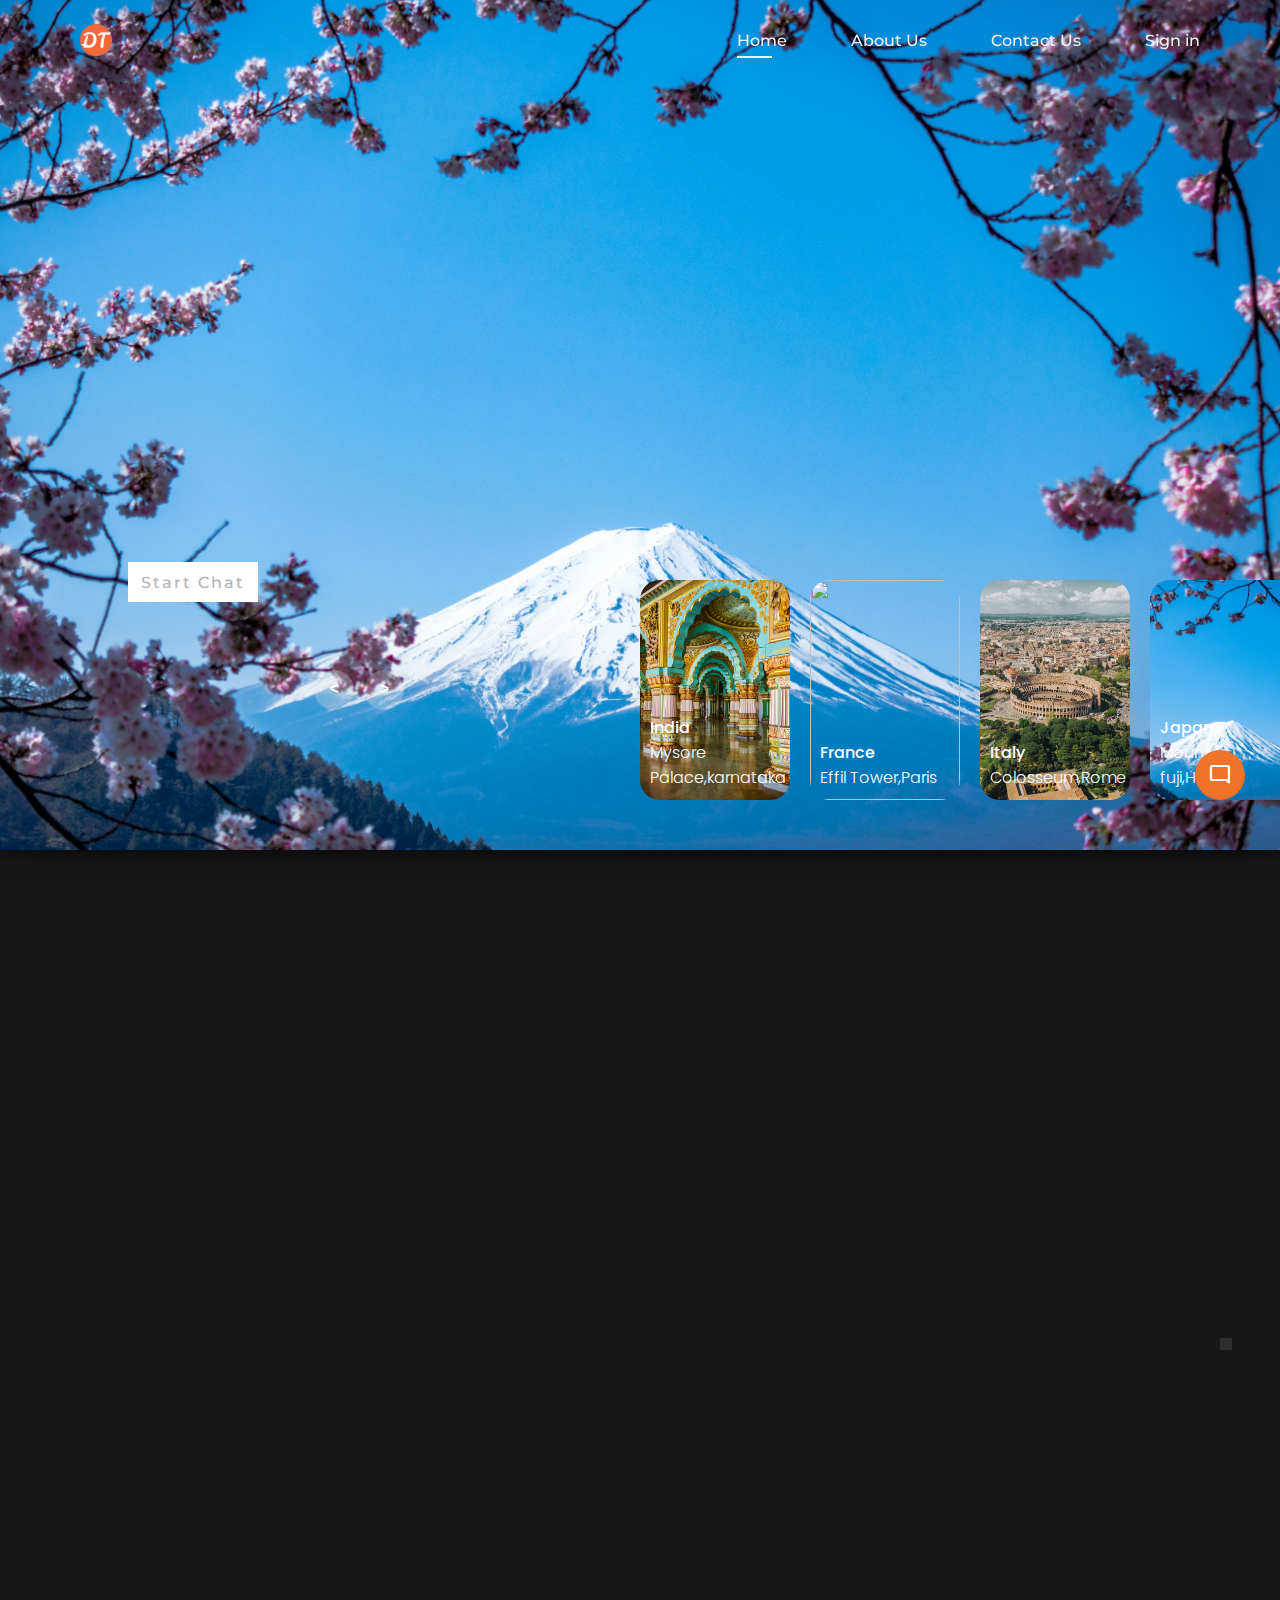
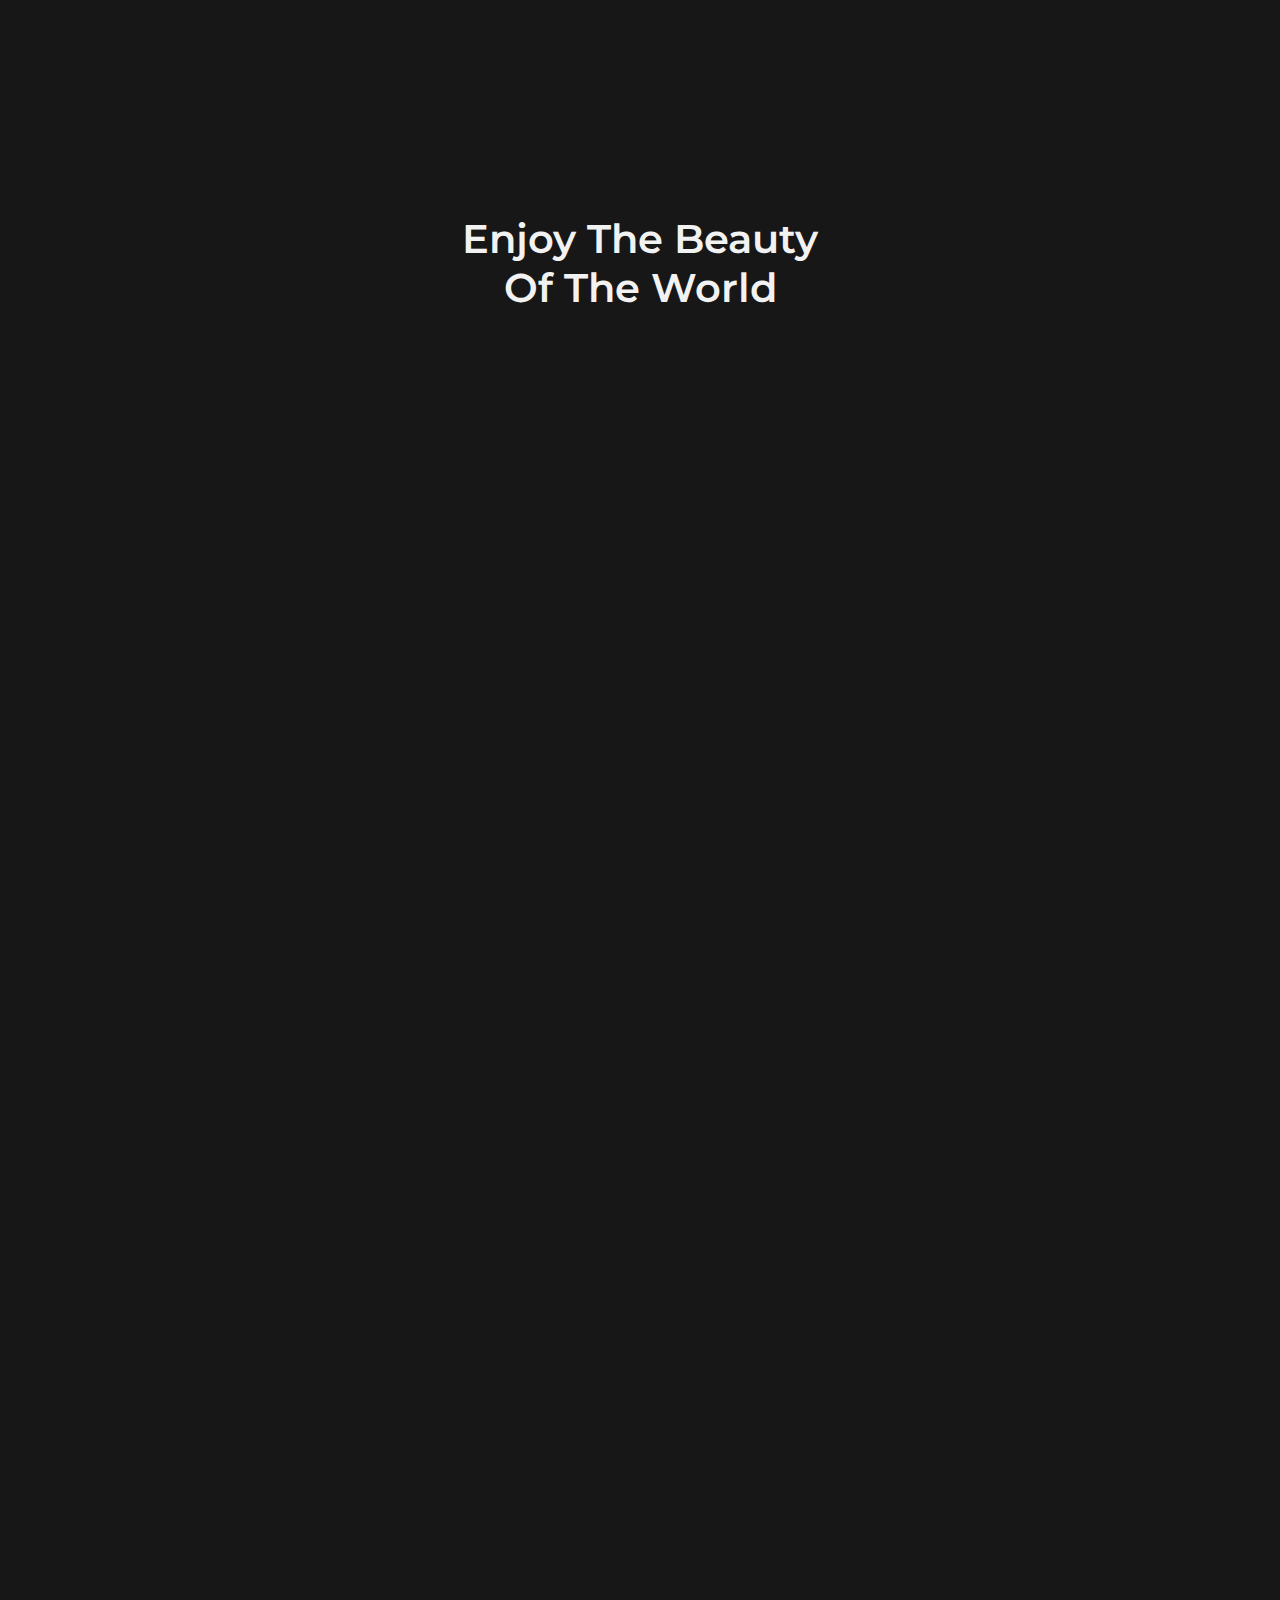
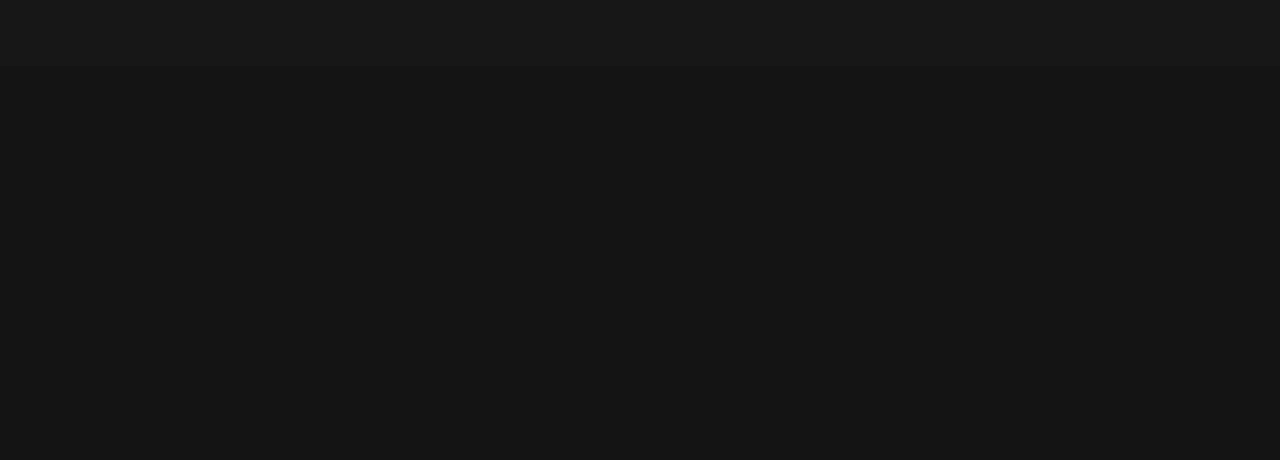
==== DTour/index.html @ 24944f83 "Add files via upload" ====
<!DOCTYPE html>
<html lang="en">

<head>
   <meta charset="UTF-8">
   <meta name="viewport" content="width=device-width, initial-scale=1.0">

   <!--=============== FAVICON ===============-->
   <link rel="shortcut icon" href="Frontend/img/favicon-32x32.png" type="image/x-icon">

   <!--=============== REMIXICONS ===============-->
   <link href="https://cdn.jsdelivr.net/npm/remixicon@3.2.0/fonts/remixicon.css" rel="stylesheet">
   <link rel="stylesheet" href="https://fonts.googleapis.com/css2?family=Material+Symbols+Outlined:opsz,wght,FILL,GRAD@48,400,0,0" />
   <link rel="stylesheet" href="https://fonts.googleapis.com/css2?family=Material+Symbols+Rounded:opsz,wght,FILL,GRAD@48,400,1,0" />

   <!--=============== CSS ===============-->
   <link rel="stylesheet" href="Frontend/css/styles.css">
   <link rel="stylesheet" href="Frontend/css/bot.css">

   <title>DTOUR</title>
</head>

<body>
   <button class="chatbot-toggler">
      <span class="material-symbols-rounded">mode_comment</span>
      <span class="material-symbols-outlined">close</span>
    </button>
    <div class="chatbot">
      <header>
        <h2>Liv</h2>
        <span class="close-btn material-symbols-outlined">close</span>
      </header>
      <ul class="chatbox">
        <li class="chat incoming">
          <span class="material-symbols-outlined">smart_toy</span>
          <p> 🌍Bonjour! Liv here,<br>your travel expert at your service. How may I assist you?</p>
        </li>
      </ul>
      <div class="chat-input">
        <textarea placeholder="Enter a message..." spellcheck="false" required></textarea>
        <span id="send-btn" class="material-symbols-rounded">send</span>
      </div>
    </div>

   <!--==================== HEADER ====================-->
   <header class="header" id="header">
      <nav class="nav container">
         <a href="#" class="nav__logo">
            <img src="Frontend/img/favicon-32x32.png" alt="Icon" class="nav__logo-icon">
         </a>

         <div class="nav__menu" id="nav-menu">
            <ul class="nav__list">
               <li class="nav__item">
                  <a href="#home" class="nav__link active-link">Home</a>
               </li>



               <li class="nav__item">
                  <a href="About-us.html" class="nav__link">About Us</a>
               </li>

               <li class="nav__item">
                  <a href="Contact.html" class="nav__link">Contact Us</a>
               </li>

               <li class="nav__item">
                  <a href="#" class="nav__link">Sign in</a>
               </li>

            </ul>

            <!-- Close button -->
            <div class="nav__close" id="nav-close">
               <i class="ri-close-line"></i>
            </div>
         </div>

         <!-- Toggle button -->
         <div class="nav__toggle" id="nav-toggle">
            <i class="ri-menu-line"></i>
         </div>
      </nav>
   </header>

   <!--==================== MAIN ====================-->

   <main class="main">
   <!--==================== Carousel ====================-->
    <div class="carousel">
      <!-- list item -->
      <div class="list">
          <div class="item">
              <img src="Frontend/img/Japan.jpg">
              <div class="content">
                  <div class="author">Welcome To DTour</div>
                  <div class="title">
                  Explore <br>
                  The World With</div>
                  <div class="topic">LIV</div>
                  <div class="des">
                      <!-- lorem 50 -->
                     Having difficulty finding information regarding Your travel plans,<br> Don't Worry with our Ai driven bot you can rest assured. <br> Click below to start chatting. 
                     </div>
                  <div class="bot_buttons">
                      <button >Start Chat <i class="ri-arrow-right-line"></i></button>
                  </div>
              </div>
          </div>
          <div class="item">
              <img src="Frontend/img/India.jpg">
              <div class="content">
                  <div class="author">Welcome To DTour</div>
                  <div class="title">                  Explore <br>
                  The World With</div>
                  <div class="topic">Liv</div>
                  <div class="des">
                  Having difficulty finding information regarding Your travel plans,<br> Don't Worry with our Ai driven bot you can rest assured. <br> Click below to start chatting..      
                  </div>
                  <div class="bot_buttons">
                      <button >Start Chat <i class="ri-arrow-right-line"></i></button>
                  </div>
              </div>
          </div>
          <div class="item">
              <img src="Frontend/img/France.jpg">
              <div class="content">
                  <div class="author">Liv</div>
                  <div class="title">                  Explore <br>
                  The World With</div>
                  <div class="topic">Travel Bot</div>
                  <div class="des">
                  Having difficulty finding information regarding Your travel plans,<br> Don't Worry with our Ai driven bot you can rest assured. <br> Click below to start chatting.    
                  </div>
                  <div class="bot_buttons">
                      <button >Start Chat <i class="ri-arrow-right-line"></i></button>
                  </div>
              </div>
          </div>
          <div class="item">
              <img src="Frontend/img/Italy.jpg">
              <div class="content">
                  <div class="author">Welcome To DTour</div>
                  <div class="title">                  Explore <br>
                  The World With</div>
                  <div class="topic">Liv</div>
                  <div class="des">
                  Having difficulty finding information regarding Your travel plans,<br> Don't Worry with our Ai driven bot you can rest assured. <br> Click below to start chatting.    
                  </div>
                  <div class="bot_buttons">
                      <button >Start Chat <i class="ri-arrow-right-line"></i></button>
                  </div>
              </div>
          </div>
      </div>
      <!-- list thumnail -->
      <div class="thumbnail">
          <div class="item">
              <img src="Frontend/img/Japan.jpg">
              <div class="content">
                  <div class="title">
                     <i class="ri-map-pin-line"></i>
                      Japan
                  </div>
                  <div class="description">
                      Mount fuji,Honshu
                  </div>
              </div>
          </div>
          <div class="item">
              <img src="Frontend/img/India.jpg">
              <div class="content">
                  <div class="title">
                     <i class="ri-map-pin-line"></i>
                      India
                  </div>
                  <div class="description">
                      Mysore Palace,karnataka
                  </div>
              </div>
          </div>
          <div class="item">
              <img src="Frontend/img/France.jpg">
              <div class="content">
                  <div class="title">
                     <i class="ri-map-pin-line"></i>
                      France
                  </div>
                  <div class="description">
                      Effil Tower,Paris
                  </div>
              </div>
          </div>
          <div class="item">
              <img src="Frontend/img/Italy.jpg">
              <div class="content">
                  <div class="title">
                     <i class="ri-map-pin-line"></i>
                      Italy
                  </div>
                  <div class="description">
                      Colosseum,Rome
                  </div>
              </div>
          </div>
      </div>
      <!-- next prev -->

      <div class="arrows">
          <button id="prev"><</button>
          <button id="next">></button>
      </div>
      <!-- time running -->
      <div class="time"></div>
  </div>

      <!--==================== Itinerary ====================-->
 
      <section class="itinerary" id="itinerary">
         <div class="itinerary__container container grid">
           <div class="itinerary__data">
             <h2 class="itinerary__title">Itinerary Creation</h2>
             <p class="itinerary__subtitle">Create your personalized itinerary</p>
             <p class="itinerary__description">
               Enter your desired destination and number of days to create a personalized itinerary for your next adventure.
             </p>
             <form action="" class="itinerary__form">
               <input type="text" placeholder="Destination" class="itinerary__input itinerary__input-destination" required>
               <input type="number" min="1" placeholder="No. of days" class="itinerary__input itinerary__input-days" required>
               <button type="submit" class="button">Create Itinerary
               <i class="ri-arrow-right-line"></i>
               </button>
             </form>
           </div>
           <div class="itinerary__image">
             <img src="Frontend/img/Itinerary-Planning.jpg" alt="itinerary" class="itinerary__img">
             <div class="itinerary__shadow"></div>
           </div>
         </div>
       </section>


      <!--==================== POPULAR ====================-->

      <section class="popular section" id="popular">
         <h2 class="section__title">
            Enjoy The Beauty <br>
            Of The World
         </h2>

         <div class="popular__container container grid">
            <article class="popular__card">
               <div class="popular__image">
                  <img src="Frontend/img/popular-alaska.jpg" alt="popular image" class="popular__img">
                  <div class="popular__shadow"></div>
               </div>

               <h2 class="popular__title">
                  Mendenhall Ice Caves
               </h2>

               <div class="popular__location">
                  <i class="ri-map-pin-line"></i>
                  <span>Alaska,US</span>
               </div>
            </article>

            <article class="popular__card">
               <div class="popular__image">
                  <img src="Frontend/img/popular-cambodia.jpg" alt="popular image" class="popular__img">
                  <div class="popular__shadow"></div>
               </div>

               <h2 class="popular__title">
                  Bayon temple
               </h2>

               <div class="popular__location">
                  <i class="ri-map-pin-line"></i>
                  <span>Cambodia</span>
               </div>
            </article>

            <article class="popular__card">
               <div class="popular__image">
                  <img src="Frontend/img/popular-indonesia.jpg" alt="popular image" class="popular__img">
                  <div class="popular__shadow"></div>
               </div>

               <h2 class="popular__title">
                  Bali
               </h2>

               <div class="popular__location">
                  <i class="ri-map-pin-line"></i>
                  <span>Indonesia</span>
               </div>
            </article>
            
         </div>
      </section>

      <!--==================== JOIN ====================-->
      <section class="join section">
         <div class="join__container container grid">
            <div class="join__data">
               <h2 class="section__title">
                  Join Us <br>
               </h2>

               <p class="join__description">
                  Get up to date with the latest
                  travel and information from us.
               </p>

               <form action="" class="join__form">
                  <input type="email" placeholder="Enter your email" class="join__input">

                  <button class="join__button button">
                     Subscribe Our Newsletter <i class="ri-arrow-right-line"></i>
                  </button>
               </form>
            </div>

            <div class="join__image">
               <img src="Frontend/img/join-island.jpg" alt="join image" class="join__img">
               <div class="join__shadow"></div>
            </div>
         </div>
      </section>
   </main>

   <!--==================== FOOTER ====================-->
   <footer class="footer">
      <div class="footer__container container grid">
         <div class="footer__content grid">
            <div>
               <a href="#" class="footer__logo">Dtour</a>

               <p class="footer__description">
                  Travel with us and explore <br>
                  Start you Tour Now .
               </p>
            </div>

            <div class="footer__data grid">
               <div>
                  <h3 class="footer__title">About</h3>

                  <ul class="footer__links">
                     <li>
                        <a href="About-us.html" class="footer__link">About Us</a>
                     </li>

                     <li>
                        <a href="#" class="footer__link">Features</a>
                     </li>

                  </ul>
               </div>

               <div>
                  <h3 class="footer__title">Project</h3>

                  <ul class="footer__links">
                     <li>
                        <a href="Contact.html" class="footer__link">FAQs</a>
                     </li>

                     <li>
                        <a href="#" class="footer__link">Home</a>
                     </li>

                  </ul>
               </div>

               <div>
                  <h3 class="footer__title">Contact</h3>

                  <ul class="footer__links">
                     <li>
                        <a href="Contact.html" class="footer__link">Contact us</a>
                     </li>


                  </ul>
               </div>

               <div>
                  <h3 class="footer__title">Support</h3>

                  <ul class="footer__links">
                     <li>
                        <a href="#" class="footer__link">Privacy Policy</a>
                     </li>

                     <li>
                        <a href="#" class="footer__link">Terms & Services</a>
                     </li>

                  </ul>
               </div>
            </div>
         </div>

         <div class="footer__group">
            <div class="footer__social">
               <a href="https://www.linkedin.com/" target="_blank" class="footer__social-link">
                  <i class="ri-linkedin-line"></i>
               </a>

               <a href="https://www.instagram.com/" target="_blank" class="footer__social-link">
                  <i class="ri-instagram-line"></i>
               </a>

            </div>

            <span class="footer__copy">
               &#169; Copyright DTour. All rights reserved
            </span>
         </div>
      </div>
   </footer>

   <!--========== SCROLL UP ==========-->
   <a href="#" class="scrollup" id="scroll-up">
      <i class="ri-arrow-up-line"></i>
   </a>

   <!--=============== SCROLLREVEAL ===============-->
   <script src="Backend/js/scrollreveal.min.js"></script>

   <!--=============== MAIN JS ===============-->
   <script src="Backend/js/main.js"></script>

   <script src="Backend/js/bot.js"></script>
</body>

</html>
---- DTour/Frontend/css/styles.css ----
/*=============== GOOGLE FONTS ===============*/
@import url("https://fonts.googleapis.com/css2?family=Montserrat:wght@500;600&family=Poppins:wght@400;500&display=swap");

/*=============== VARIABLES CSS ===============*/
:root {
  --header-height: 3.5rem;

  /*========== Colors ==========*/
  /*Color mode HSL(hue, saturation, lightness)*/
  --title-color: hsl(0, 0%, 95%);
  --text-color: hsl(0, 0%, 70%);
  --text-color-light: hsl(0, 0%, 60%);
  --body-color: hsl(0, 0%, 9%);
  --container-color: hsl(0, 0%, 8%);

  /*========== Font and typography ==========*/
  /*.5rem = 8px | 1rem = 16px ...*/
  --body-font: "Poppins", sans-serif;
  --second-font: "Montserrat", sans-serif;
  --biggest-font-size: 2.75rem;
  --h1-font-size: 1.5rem;
  --h2-font-size: 1.25rem;
  --h3-font-size: 1rem;
  --normal-font-size: 0.938rem;
  --small-font-size: 0.813rem;
  --smaller-font-size: 0.75rem;

  /*========== Font weight ==========*/
  --font-regular: 400;
  --font-medium: 500;
  --font-semi-bold: 600;

  /*========== z index ==========*/
  --z-tooltip: 10;
  --z-fixed: 100;
}

/*========== Responsive typography ==========*/
@media screen and (min-width: 1152px) {
  :root {
    --biggest-font-size: 5.5rem;
    --h1-font-size: 2.5rem;
    --h2-font-size: 1.5rem;
    --h3-font-size: 1.25rem;
    --normal-font-size: 1rem;
    --small-font-size: 0.875rem;
    --smaller-font-size: 0.813rem;
  }
}

/*=============== BASE ===============*/
* {
  box-sizing: border-box;
  padding: 0;
  margin: 0;
}

html {
  scroll-behavior: smooth;
}

body,
button,
input {
  font-family: var(--body-font);
  font-size: var(--normal-font-size);
  color: var(--text-color);
}

body {
  background-color: var(--body-color);
}

button,
input {
  outline: none;
  border: none;
}

h1,
h2,
h3,
h4 {
  color: var(--title-color);
  font-family: var(--second-font);
  font-weight: var(--font-semi-bold);
}

ul {
  list-style: none;
}

a {
  text-decoration: none;
}

img {
  display: block;
  max-width: 100%;
  height: auto;
}

/*=============== REUSABLE CSS CLASSES ===============*/
.container {
  max-width: 1120px;
  margin-inline: 1.5rem;
}

.grid {
  display: grid;
  gap: 1.5rem;
}

.section {
  padding-block: 5rem 1rem;
}

.section__title {
  text-align: center;
  font-size: var(--h1-font-size);
  margin-bottom: 1.5rem;
}

.main {
  overflow: hidden; /* For animation ScrollReveal */
}

/*=============== HEADER & NAV ===============*/
.header {
  position: fixed;
  width: 100%;
  background-color: transparent;
  top: 0;
  left: 0;
  z-index: var(--z-fixed);
}

.nav {
  height: var(--header-height);
  display: flex;
  justify-content: space-between;
  align-items: center;
}
.nav__logo-icon {
  width: 32px;
  height: 32px;
  margin-right: 6px;
  vertical-align: middle;
}
.nav__logo {
  color: var(--title-color);
  font-family: var(--second-font);
  font-weight: var(--font-semi-bold);
  font-size: 1.50rem;
}

.nav__toggle,
.nav__close {
  display: flex;
  font-size: 1.25rem;
  color: var(--title-color);
  cursor: pointer;
}

/* Navigation for mobile devices */
@media screen and (max-width: 1023px) {
  .nav__menu {
    position: fixed;
    top: -100%;
    left: 0;
    background-color: hsla(0, 0%, 0%, 0.3);
    width: 100%;
    padding-block: 4rem;
    backdrop-filter: blur(24px);
    -webkit-backdrop-filter: blur(24px); /* For safari */
    transition: top 0.4s;
  }
}

.nav__list {
  text-align: center;
  display: flex;
  flex-direction: column;
  row-gap: 2.5rem;
}

.nav__link {
  position: relative;
  color: var(--title-color);
  font-family: var(--second-font);
  font-weight: var(--font-medium);
}

.nav__link::after {
  content: "";
  width: 0;
  height: 2px;
  background-color: var(--title-color);
  position: absolute;
  left: 0;
  bottom: -0.5rem;
  transition: width 0.3s;
}

.nav__link:hover::after {
  width: 70%;
}

.nav__close {
  position: absolute;
  top: 1rem;
  right: 1.5rem;
}

/* Show menu */
.show-menu {
  top: 0;
}

/* Add blur to header */
.blur-header::after {
  content: "";
  position: absolute;
  width: 1000%;
  height: 100%;
  background-color: hsla(0, 0%, 0%, 0.3);
  backdrop-filter: blur(24px);
  -webkit-backdrop-filter: blur(24px);
  top: 0;
  left: 0;
  z-index: -1;
}

/* Active link */
.active-link::after {
  width: 70%;
}


/* carousel */
.carousel{
  height: 100vh;
  margin-top: -50px;
  width: 100vw;
  overflow: hidden;
  position: relative;
  box-shadow: 10px 0px 20px rgba(0, 0, 0, 0.5), -10px 0px 20px rgba(0, 0, 0, 0.5);
}
.sr-carousel-shadow {
  box-shadow: 0 10px 20px rgba(0, 0, 0, 0.5);
}
.carousel .list .item{
  width: 100%;
  height: 100%;
  position: absolute;
  inset: 0 0 0 0;
}
.carousel .list .item img{
  width: 100%;
  height: 100%;
  object-fit: cover;
}
.carousel .list .item .content{
  position: absolute;
  top: 20%;
  width: 1140px;
  max-width: 80%;
  left: 50%;
  transform: translateX(-50%);
  padding-right: 30%;
  box-sizing: border-box;
  color: #fff;
  text-shadow: 0 5px 10px #0004;
}
.carousel .list .item .author{
  font-weight: bold;
  letter-spacing: 10px;
}
.carousel .list .item .title,
.carousel .list .item .topic{
  font-size: 5em;
  font-weight: bold;
  line-height: 1.3em;
}
.carousel .list .item .topic{
  color: #f1683a;
}
.carousel .list .item .bot_buttons{
  display: grid;
  grid-template-columns: repeat(2, 130px);
  grid-template-rows: 40px;
  gap: 5px;
  margin-top: 20px;
}
.carousel .list .item .bot_buttons button{
  border: none;
  background-color: #ffffff;
  letter-spacing: 2px;
  font-family: var(--second-font);
  font-weight: 500;
}
.carousel .list .item .bot_buttons button:nth-child(2){
  background-color: transparent;
  border: 2px solid #fff;
  color: #eee;
}
.carousel .list .item .bot_buttons button:hover {
  transform: translateX(0.25rem);
}
/* thumbail */
.thumbnail{
  position: absolute;
  bottom: 50px;
  left: 50%;
  width: max-content;
  z-index: 100;
  display: flex;
  gap: 20px;
}
.thumbnail .item{
  width: 150px;
  height: 220px;
  flex-shrink: 0;
  position: relative;
}
.thumbnail .item img{
  width: 100%;
  height: 100%;
  object-fit: cover;
  border-radius: 20px;
}
.thumbnail .item .content{
  color: #ffffff;
  position: absolute;
  bottom: 10px;
  left: 10px;
  right: 10px;
}
.thumbnail .item .content .title{
  font-weight: 500;
}
.thumbnail .item .content .description{
  font-weight: 300;
}

/* arrows */
.arrows{
  position: absolute;
  top: 80%;
  right: 52%;
  z-index: 100;
  width: 300px;
  max-width: 30%;
  display: flex;
  gap: 10px;
  align-items: center;
}
.arrows button{
  width: 40px;
  height: 40px;
  border-radius: 50%;
  background-color: #eee4;
  border: none;
  color: #fff;
  font-family: monospace;
  font-weight: bold;
  transition: .5s;
}
.arrows button:hover{
  background-color: #fff;
  color: #000;
}

/* animation */
.carousel .list .item:nth-child(1){
  z-index: 1;
}

/* animation text in first item */

.carousel .list .item:nth-child(1) .content .author,
.carousel .list .item:nth-child(1) .content .title,
.carousel .list .item:nth-child(1) .content .topic,
.carousel .list .item:nth-child(1) .content .des,
.carousel .list .item:nth-child(1) .content .buttons
{
  transform: translateY(50px);
  filter: blur(20px);
  opacity: 0;
  animation: showContent .5s 1s linear 1 forwards;
}
@keyframes showContent{
  to{
      transform: translateY(0px);
      filter: blur(0px);
      opacity: 1;
  }
}
.carousel .list .item:nth-child(1) .content .title{
  animation-delay: 1.2s!important;
}
.carousel .list .item:nth-child(1) .content .topic{
  animation-delay: 1.4s!important;
}
.carousel .list .item:nth-child(1) .content .des{
  animation-delay: 1.6s!important;
}
.carousel .list .item:nth-child(1) .content .buttons{
  animation-delay: 1.8s!important;
}
/* create animation when next click */
.carousel.next .list .item:nth-child(1) img{
  width: 150px;
  height: 220px;
  position: absolute;
  bottom: 50px;
  left: 50%;
  border-radius: 30px;
  animation: showImage .5s linear 1 forwards;
}
@keyframes showImage{
  to{
      bottom: 0;
      left: 0;
      width: 100%;
      height: 100%;
      border-radius: 0;
  }
}

.carousel.next .thumbnail .item:nth-last-child(1){
  overflow: hidden;
  animation: showThumbnail .5s linear 1 forwards;
}
.carousel.prev .list .item img{
  z-index: 100;
}
@keyframes showThumbnail{
  from{
      width: 0;
      opacity: 0;
  }
}
.carousel.next .thumbnail{
  animation: effectNext .5s linear 1 forwards;
}

@keyframes effectNext{
  from{
      transform: translateX(150px);
  }
}

/* running time */

.carousel .time{
  position: absolute;
  z-index: 1000;
  width: 0%;
  height: 3px;
  background-color: #f1683a;
  left: 0;
  top: 0;
}

.carousel.next .time,
.carousel.prev .time{
  animation: runningTime 3s linear 1 forwards;
}
@keyframes runningTime{
  from{ width: 100%}
  to{width: 0}
}


/* prev click */

.carousel.prev .list .item:nth-child(2){
  z-index: 2;
}

.carousel.prev .list .item:nth-child(2) img{
  animation: outFrame 0.5s linear 1 forwards;
  position: absolute;
  bottom: 0;
  left: 0;
}
@keyframes outFrame{
  to{
      width: 150px;
      height: 220px;
      bottom: 50px;
      left: 50%;
      border-radius: 20px;
  }
}

.carousel.prev .thumbnail .item:nth-child(1){
  overflow: hidden;
  opacity: 0;
  animation: showThumbnail .5s linear 1 forwards;
}
.carousel.next .arrows button,
.carousel.prev .arrows button{
  pointer-events: none;
}
.carousel.prev .list .item:nth-child(2) .content .author,
.carousel.prev .list .item:nth-child(2) .content .title,
.carousel.prev .list .item:nth-child(2) .content .topic,
.carousel.prev .list .item:nth-child(2) .content .des,
.carousel.prev .list .item:nth-child(2) .content .buttons
{
  animation: contentOut 1.5s linear 1 forwards!important;
}

@keyframes contentOut{
  to{
      transform: translateY(-150px);
      filter: blur(20px);
      opacity: 0;
  }
}
@media screen and (max-width: 678px) {
  .carousel .list .item .content{
      padding-right: 0;
  }
  .carousel .list .item .content .title{
      font-size: 30px;
  }
}

/*=============== BUTTON ===============*/
.button {
  background-color: hsla(0, 0%, 100%, 0.2);
  padding: 1.25rem 1.5rem;
  color: var(--title-color);
  display: inline-flex;
  align-items: center;
  column-gap: 0.5rem;
  font-family: var(--second-font);
  font-weight: var(--font-semi-bold);
  backdrop-filter: blur(24px);
  -webkit-backdrop-filter: blur(24px); /* For safari */
}

.button i {
  font-size: 1.25rem;
  transition: transform 0.4s;
  font-weight: initial;
}

.button:hover i {
  transform: translateX(0.25rem);
}

/*=============== Itinerary ===============*/

.itinerary {
  padding: 8rem 0;
}

.itinerary__container {
  display: grid;
  grid-template-columns: repeat(2, 1fr);
  grid-gap: 5rem;
  align-items: center;
}

.itinerary__data {
  text-align: center;
}

.itinerary__title{
  font-size: var(--biggest-font-size);
  margin-bottom: 1rem;
}

.itinerary__subtitle {
  font-size: var(--h3-font-size);
  margin-bottom: 0.5rem;
}

.itinerary__description {
  font-size: 1rem;
  margin-bottom: 2rem;
  color: var(--title-color);
}

.itinerary__form {
  display: grid;
  grid-template-columns: repeat(2, 1fr);
  grid-gap: 2rem;
}

.itinerary__input {
  padding: 1rem;
  border: 1px solid #ccc;
  border-radius: 5px;
  font-size: 1.2rem;
  width: 100%;
}

.itinerary__input:focus {
  outline: none;
  box-shadow: 0 0 5px 1px #007bff;
}

.itinerary__button {
  grid-column: 1 / 3;
  margin: 0 auto;
  padding: 1rem 2rem;
  background-color: #007bff;
  color: #fff;
  border-radius: 5px;
  font-size: 1.2rem;
  cursor: pointer;
  transition: background-color 0.3s ease;
}

.itinerary__button:hover {
  background-color: #0056b3;
}

.itinerary__image {
  position: relative;
  justify-self: center;
  overflow: hidden;
}

.itinerary__img {
  width: 600px;
  transition: transform 0.4s;
}
.itinerary__shadow {
  position: absolute;
  top: 0;
  left: 0;
  width: 100%;
  height: 100%;
  background: linear-gradient(
    180deg,
    hsla(0, 0%, 0%, 0) 50%,
    hsl(0, 0%, 0%) 125%
  );
}

.itinerary__image:hover .itinerary__img {
  transform: scale(1.2);
}

/*=============== POPULAR ===============*/
.popular__container {
  padding-top: 1.5rem;
  grid-template-columns: 240px;
  justify-content: center;
  row-gap: 2.5rem;
}

.popular__image {
  position: relative;
  overflow: hidden;
  margin-bottom: 1rem;
}

.popular__img {
  transition: transform 0.4s;
}

.popular__shadow {
  position: absolute;
  top: 0;
  left: 0;
  width: 100%;
  height: 100%;
  background: linear-gradient(
    180deg,
    hsla(0, 0%, 0%, 0) 50%,
    hsl(0, 0%, 0%) 125%
  );
}

.popular__title {
  font-size: var(--h3-font-size);
  margin-bottom: 0.5rem;
}

.popular__location {
  display: inline-flex;
  align-items: center;
  column-gap: 0.25rem;
  font-size: var(--small-font-size);
  font-family: var(--second-font);
  font-weight: 500;
}

.popular__location i {
  font-size: 1rem;
}

.popular__image:hover .popular__img {
  transform: scale(1.2);
}







/*=============== JOIN ===============*/
.join__container {
  row-gap: 3rem;
  padding-bottom: 2.5rem;
}

.join__data {
  text-align: center;
}

.join__description {
  margin-bottom: 2rem;
}

.join__form {
  display: grid;
  row-gap: 1rem;
}

.join__input {
  padding: 1.25rem 1rem;
  background-color: var(--container-color);
}

.join__button {
  cursor: pointer;
}

.join__image {
  position: relative;
  justify-self: center;
  overflow: hidden;
}

.join__img {
  width: 300px;
  transition: transform 0.4s;
}

.join__shadow {
  position: absolute;
  top: 0;
  left: 0;
  width: 100%;
  height: 100%;
  background: linear-gradient(
    180deg,
    hsla(0, 0%, 0%, 0) 50%,
    hsl(0, 0%, 0%) 125%
  );
}

.join__image:hover .join__img {
  transform: scale(1.2);
}




/*=============== ABOUT ===============*/
.about {
  padding: 10rem 0;
  background-color: var(--container-color);
}

.about-us__container {
  grid-template-columns: 240px;
  justify-content: center;
  row-gap: 2.5rem;
  padding: 6rem 0;
  align-items: center;
  grid-template-columns: repeat(auto-fit, minmax(400px, 1fr));
  gap: 6rem;
  margin-bottom: 3rem;
}


.about__title {
  padding: 1rem 0;
  font-size: var(--h2-font-size);
  margin-bottom: 2rem;
}

.about__subtitle {
  font-size: var(--small-font-size);
  margin-bottom: 2rem;
  color: var(--text-color-light);
}

.about__description {
  font-size: var(--normal-font-size);
  line-height: 1.5;
  color: var(--text-color);
}
.about__shadow {
  position: relative;
  top: 0;
  left: 0;
  width: 100%;
  height: 100%;
  background: linear-gradient(
     180deg,
     hsla(0, 0%, 0%, 0) 50%,
     hsl(0, 0%, 0%) 125%
  );
}
.about-us__image {
  position: relative;
  overflow: hidden;
  margin-bottom: 1rem;
}

.about-us__img {
  transition: transform 0.4s;
}

.apm__image {
  position: center;
  overflow: hidden;
  margin-bottom: 8rem;
}

.apm__img {
  display: block;
  margin-left: auto;
  margin-right: auto;
  width: 50%;
  height: auto;
  object-fit: cover;
  transition: transform 0.4s;
}
.apm__image:hover .apm__img {
  transform: scale(1.2);
}
.About-us__description {
  text-align: center;
  margin-bottom: 1.5rem;
}
.about-us__image:hover .about-us__img {
  transform: scale(1.2);
}


/*=============== FOOTER ===============*/
.footer {
  padding-block: 2.5rem;
  background-color: var(--container-color);
}

.footer__content {
  row-gap: 3.5rem;
}

.footer__logo {
  display: inline-block;
  color: var(--title-color);
  font-size: var(--h2-font-size);
  font-family: var(--second-font);
  font-weight: var(--font-semi-bold);
  margin-bottom: 1rem;
}

.footer__data {
  grid-template-columns: repeat(2, max-content);
  gap: 2.5rem 3.5rem;
}

.footer__title {
  font-size: var(--h3-font-size);
  margin-bottom: 1rem;
}

.footer__links {
  display: grid;
  row-gap: 0.75rem;
}

.footer__link {
  color: var(--text-color);
  transition: color 0.4s;
}

.footer__link:hover {
  color: var(--title-color);
}

.footer__group,
.footer__social {
  display: flex;
}

.footer__group {
  margin-top: 5rem;
  flex-direction: column;
  align-items: center;
  row-gap: 2rem;
}

.footer__social {
  column-gap: 1.5rem;
}

.footer__social-link {
  color: var(--text-color);
  font-size: 1.25rem;
  transition: color 0.4s, transform 0.4s;
}

.footer__social-link:hover {
  color: var(--title-color);
  transform: translateY(-0.25rem);
}

.footer__copy {
  font-size: var(--smaller-font-size);
  color: var(--text-color-light);
  text-align: center;
}

/*=============== SCROLL BAR ===============*/
::-webkit-scrollbar {
  width: 0.6rem;
  border-radius: 0.5rem;
  background-color: hsl(0, 0%, 10%);
}

::-webkit-scrollbar-thumb {
  border-radius: 0.5rem;
  background-color: hsl(0, 0%, 20%);
}

::-webkit-scrollbar-thumb:hover {
  background-color: hsl(0, 0%, 30%);
}

/*=============== SCROLL UP ===============*/
.scrollup {
  position: fixed;
  right: 1rem;
  bottom: -50%;
  background-color: hsla(0, 0%, 100%, 0.1);
  padding: 6px;
  display: inline-flex;
  color: var(--title-color);
  font-size: 1.25rem;
  backdrop-filter: blur(24px);
  -webkit-backdrop-filter: blur(24px); /* For safari */
  z-index: var(--z-tooltip);
  transition: bottom 0.4s, transform 0.4s;
}

.scrollup:hover {
  transform: translateY(-0.25rem);
}

/* Show Scroll Up */
.show-scroll {
  bottom: 3rem;
}

/*=============== BREAKPOINTS ===============*/
/* For small devices */
@media screen and (max-width: 340px) {
  .container {
    margin-inline: 1rem;
  }
  .footer__data {
    grid-template-columns: max-content;
  }
}

/* For medium devices */
@media screen and (min-width: 576px) {
  .home__container,
  .about__container,
  .explore__content,
  .join__container {
    grid-template-columns: 380px;
    justify-content: center;
  }
  .itinerary__container{
    grid-template-columns: 380px;
    justify-content: center;
  }
  .footer__data {
    grid-template-columns: repeat(3, max-content);
  }
}

@media screen and (min-width: 768px) {
  .home__cards {
    grid-template-columns: repeat(2, 240px);
  }

  .itinerary__container,
  .about__container
  .join__container {
    grid-template-columns: repeat(2, 350px);
    align-items: center;
  }

  .itinerary__data,
  .about__data .section__title,
  .join__data,
  .join__data .section__title {
    text-align: initial;
  }

  .popular__container {
    grid-template-columns: repeat(2, 240px);
  }

  .explore__img {
    width: 100vw;
  }

  .join__image {
    order: -1;
  }
  .itinerary__image {
    order: 1;
  }

  .footer__content {
    grid-template-columns: repeat(2, max-content);
    justify-content: space-between;
  }

  .footer__group {
    flex-direction: row;
    justify-content: space-between;
  }

  .footer__copy {
    order: -1;
  }
}

/* For large devices */
@media screen and (min-width: 1023px) {
  .nav__close,
  .nav__toggle {
    display: none;
  }

  .nav__list {
    flex-direction: row;
    column-gap: 4rem;
  }

  .popular__container {
    grid-template-columns: repeat(3, 240px);
  }

  .footer__data {
    grid-template-columns: repeat(4, max-content);
    column-gap: 4.5rem;
  }
}

@media screen and (min-width: 1152px) {
  .container {
    margin-inline: auto;
  }

  .section {
    padding-block: 7rem 2rem;
  }

  .nav {
    height: calc(var(--header-height) + 1.5rem);
  }

  .blur-header::after {
    backdrop-filter: blur(25px);
    -webkit-backdrop-filter: blur(25px); /* For safari */
  }

  .home__container {
    grid-template-columns: initial;
    justify-content: initial;
    row-gap: 4rem;
    padding-top: 6.5rem;
  }

  .home__shadow {
    height: 980px;
  }

  .home__data {
    text-align: initial;
    width: 480px;
  }

  .home__subtitle {
    font-size: var(--h2-font-size);
  }

  .home__description {
    margin-bottom: 2.5rem;
  }

  .home__cards {
    grid-template-columns: repeat(4, 260px);
  }

  .home__card-title {
    left: 1.5rem;
    bottom: 1.5rem;
  }

  .button {
    column-gap: 1.5rem;
  }
  .about__container {
    grid-template-columns: 400px 460px;
    column-gap: 8.5rem;
    padding-block: 1rem;
  }
  .itinerary__container {
    grid-template-columns: 400px 460px;
    column-gap: 8.5rem;
    padding-block: 1rem;
  }

  .itinerary__description {
    margin-bottom: 3rem;
  }

  .itinerary__img {
    width: 460px;
  }

  .popular__container {
    grid-template-columns: repeat(3, 300px);
    column-gap: 3rem;
    padding-top: 4rem;
  }

  .popular__title {
    font-size: var(--h2-font-size);
  }

  .popular__location {
    font-size: var(--normal-font-size);
  }

  .explore__img {
    height: 600px;
  }

  .explore__content {
    padding-top: 28rem;
    grid-template-columns: 670px 1fr;
  }

  .explore__data,
  .explore__data .section__title {
    text-align: initial;
  }

  .explore__user {
    justify-content: flex-end;
    align-self: flex-end;
    margin-bottom: 1.25rem;
  }

  .join__container {
    grid-template-columns: 460px 340px;
    column-gap: 8.5rem;
    padding-block: 1rem 5rem;
  }

  .join__img {
    width: 460px;
  }

  .join__description {
    margin-bottom: 3rem;
  }

  .footer {
    padding-block: 5rem 3rem;
  }

  .footer__title {
    margin-bottom: 1.5rem;
  }

  .footer__group {
    margin-top: 7rem;
  }

  .footer__social {
    column-gap: 2rem;
  }

  .footer__social-link {
    font-size: 1.5rem;
  }

  .scrollup {
    right: 3rem;
  }
}


 /*----------Contact Us----------*/
---- DTour/Frontend/css/bot.css ----
/* Import Google font - Poppins */
@import url('https://fonts.googleapis.com/css2?family=Poppins:wght@400;500;600&display=swap');
* {
  margin: 0;
  padding: 0;
  box-sizing: border-box;
  font-family: "Poppins", sans-serif;
}
.chatbot-toggler {
  z-index: 1000;
  position: fixed;
  bottom: 100px;
  right: 35px;
  outline: none;
  border: none;
  height: 50px;
  width: 50px;
  display: flex;
  cursor: pointer;
  align-items: center;
  justify-content: center;
  border-radius: 50%;
  background: #f27228;
  transition: all 0.2s ease;
}
body.show-chatbot .chatbot-toggler {
  transform: rotate(90deg);
}
.chatbot-toggler span {
  color: #fff;
  position: absolute;
}
.chatbot-toggler span:last-child,
body.show-chatbot .chatbot-toggler span:first-child  {
  opacity: 0;
}
body.show-chatbot .chatbot-toggler span:last-child {
  opacity: 1;
}
.chatbot {
  z-index: 1000;
  position: fixed;
  right: 35px;
  bottom: 140px;
  width: 420px;
  background: #fff;
  border-radius: 15px;
  overflow: hidden;
  opacity: 0;
  pointer-events: none;
  transform: scale(0.5);
  transform-origin: bottom right;
  box-shadow: 0 0 128px 0 rgba(0,0,0,0.1),
              0 32px 64px -48px rgba(0,0,0,0.5);
  transition: all 0.1s ease;
}
body.show-chatbot .chatbot {
  opacity: 1;
  pointer-events: auto;
  transform: scale(1);
}
.chatbot header {
  padding: 16px 0;
  position: relative;
  text-align: center;
  color: #fff;
  background: #f27228;
  box-shadow: 0 2px 10px rgba(0,0,0,0.1);
}
.chatbot header span {
  position: absolute;
  right: 15px;
  top: 50%;
  display: none;
  cursor: pointer;
  transform: translateY(-50%);
}
header h2 {
  font-size: 1.4rem;
}
.chatbot .chatbox {
  overflow-y: auto;
  height: 510px;
  padding: 30px 20px 100px;
}
.chatbot :where(.chatbox, textarea)::-webkit-scrollbar {
  width: 6px;
}
.chatbot :where(.chatbox, textarea)::-webkit-scrollbar-track {
  background: #fff;
  border-radius: 25px;
}
.chatbot :where(.chatbox, textarea)::-webkit-scrollbar-thumb {
  background: #ccc;
  border-radius: 25px;
}
.chatbox .chat {
  display: flex;
  list-style: none;
}
.chatbox .outgoing {
  margin: 20px 0;
  justify-content: flex-end;
}
.chatbox .incoming span {
  width: 32px;
  height: 32px;
  color: #fff;
  cursor: default;
  text-align: center;
  line-height: 32px;
  align-self: flex-end;
  background: #f27228;
  border-radius: 4px;
  margin: 0 10px 7px 0;
}
.chatbox .chat p {
  white-space: pre-wrap;
  padding: 12px 16px;
  border-radius: 10px 10px 0 10px;
  max-width: 75%;
  color: #fff;
  font-size: 0.95rem;
  background: #f27228;
}
.chatbox .incoming p {
  border-radius: 10px 10px 10px 0;
}
.chatbox .chat p.error {
  color: #721c24;
  background: #f8d7da;
}
.chatbox .incoming p {
  color: #000;
  background: #f2f2f2;
}
.chatbot .chat-input {
  display: flex;
  gap: 5px;
  position: absolute;
  bottom: 0;
  width: 100%;
  background: #fff;
  padding: 3px 20px;
  border-top: 1px solid #ddd;
}
.chat-input textarea {
  height: 55px;
  width: 100%;
  border: none;
  outline: none;
  resize: none;
  max-height: 180px;
  padding: 15px 15px 15px 0;
  font-size: 0.95rem;
}
.chat-input span {
  align-self: flex-end;
  color: #724ae8;
  cursor: pointer;
  height: 55px;
  display: flex;
  align-items: center;
  visibility: hidden;
  font-size: 1.35rem;
}
.chat-input textarea:valid ~ span {
  visibility: visible;
}

@media (max-width: 490px) {
  .chatbot-toggler {
    right: 20px;
    bottom: 20px;
  }
  .chatbot {
    right: 0;
    bottom: 0;
    height: 100%;
    border-radius: 0;
    width: 100%;
  }
  .chatbot .chatbox {
    height: 90%;
    padding: 25px 15px 100px;
  }
  .chatbot .chat-input {
    padding: 5px 15px;
  }
  .chatbot header span {
    display: block;
  }
}
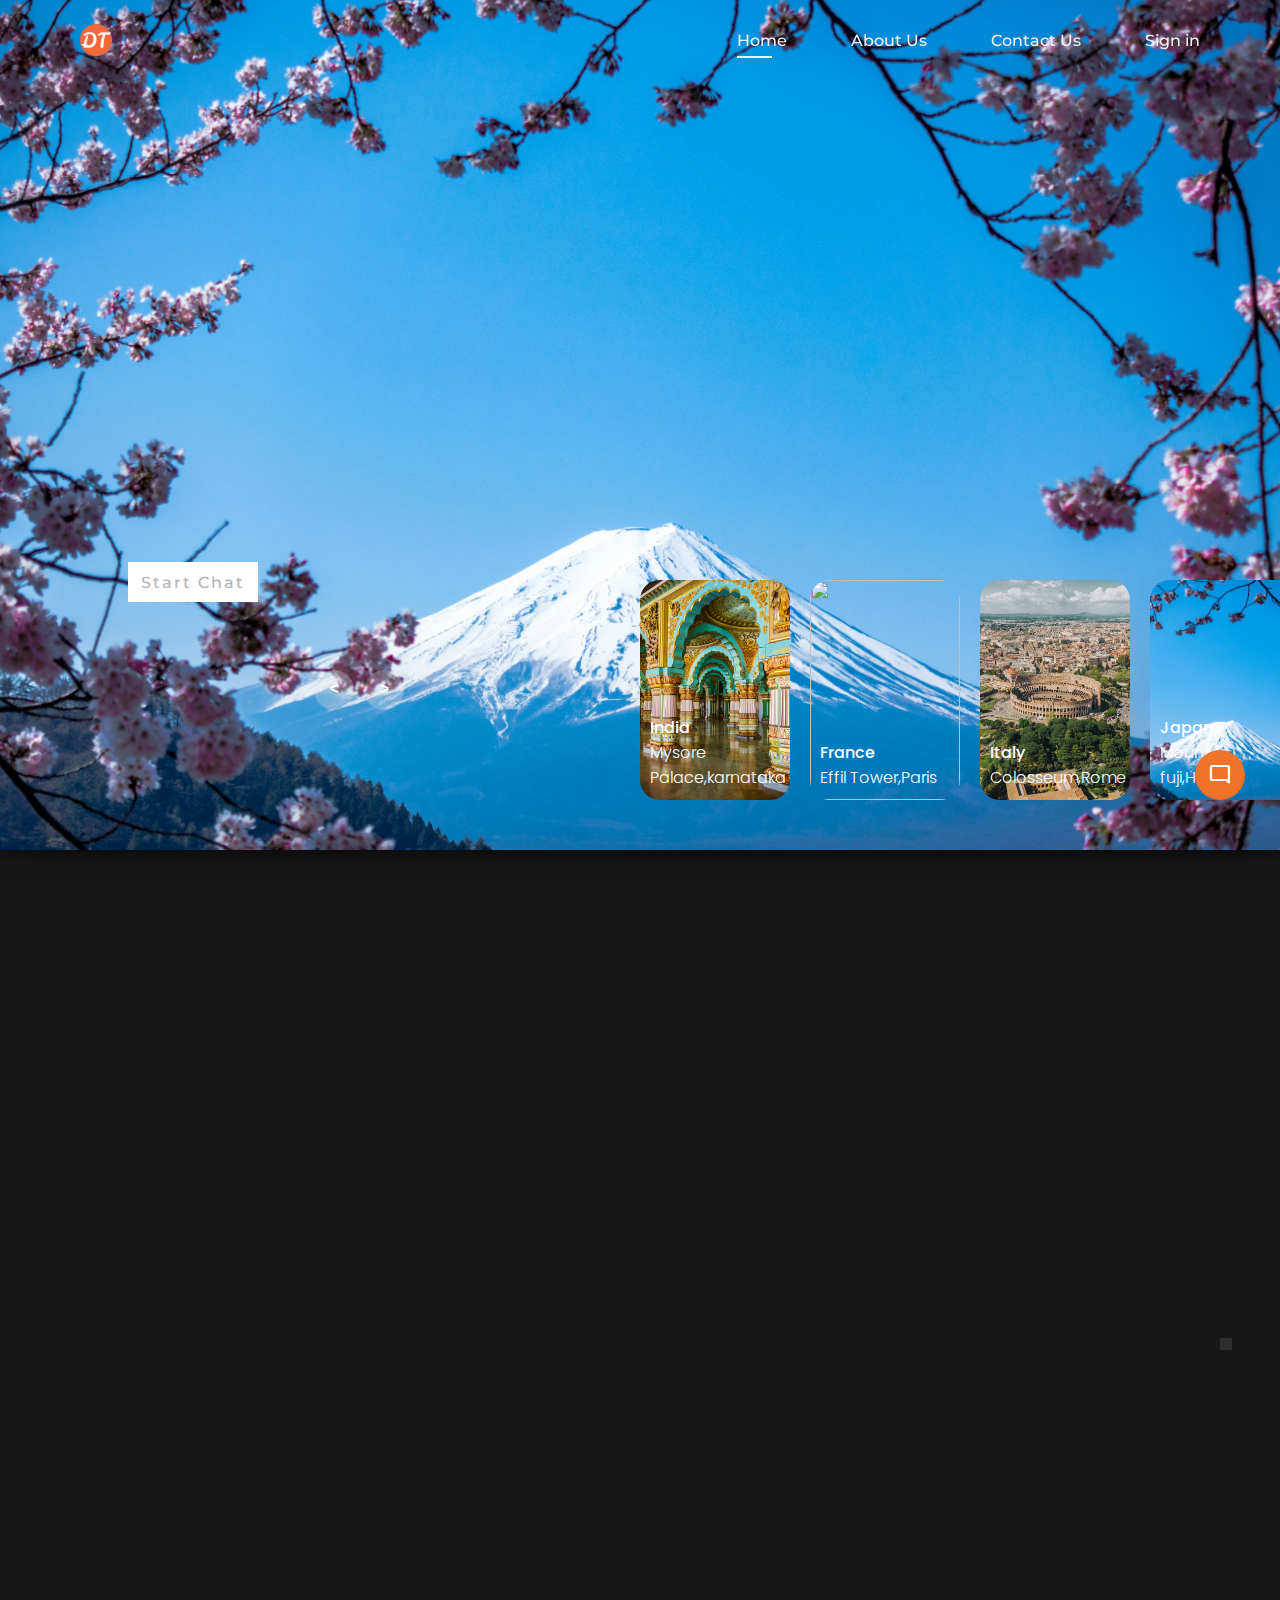
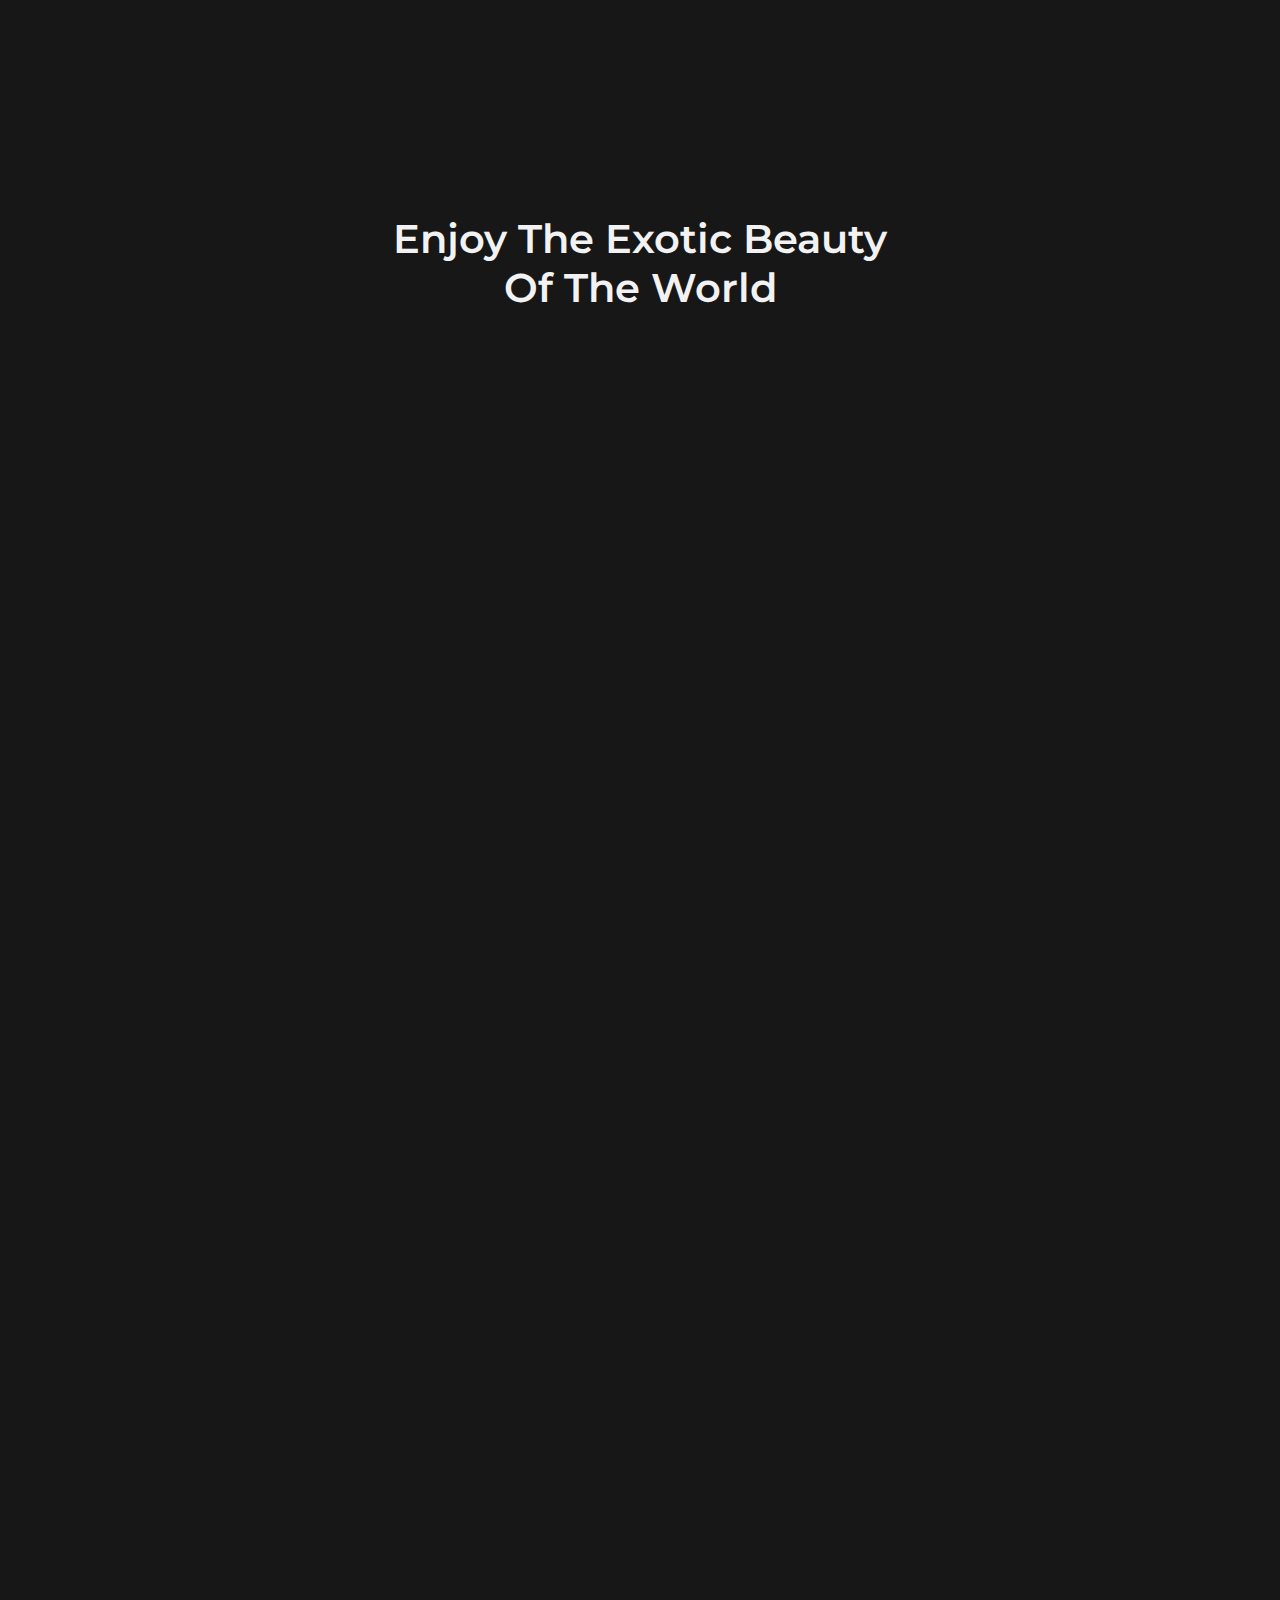
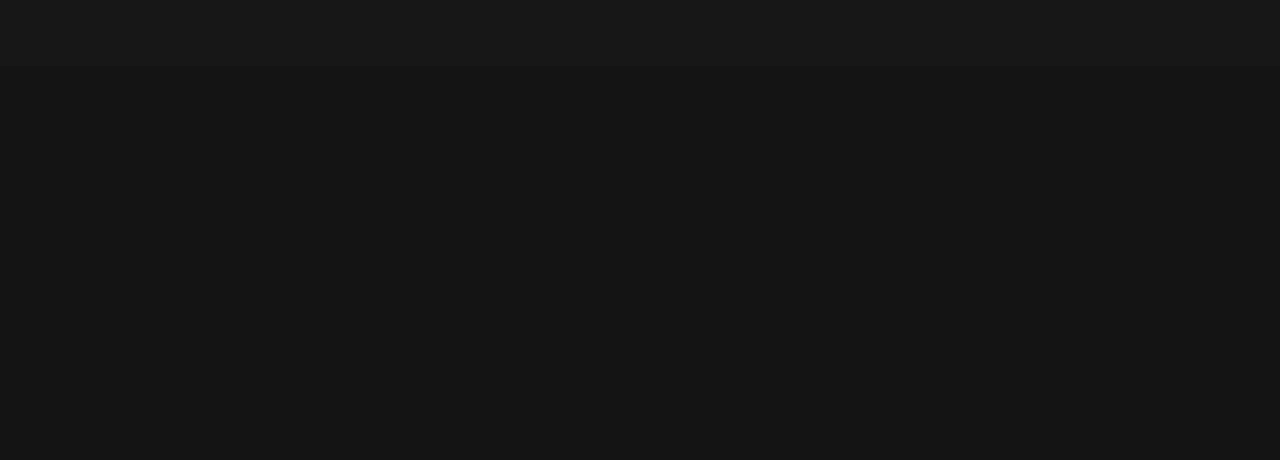
==== commit 579bc317: "Update index.html" ====
--- a/DTour/index.html
+++ b/DTour/index.html
@@ -126,9 +126,9 @@
           <div class="item">
               <img src="Frontend/img/France.jpg">
               <div class="content">
-                  <div class="author">Liv</div>
-                  <div class="title">                  Explore <br>
+                  <div class="author">Explore <br>
                   The World With</div>
+                  <div class="title">LIV</div>                
                   <div class="topic">Travel Bot</div>
                   <div class="des">
                   Having difficulty finding information regarding Your travel plans,<br> Don't Worry with our Ai driven bot you can rest assured. <br> Click below to start chatting.    
@@ -157,7 +157,8 @@
       <!-- list thumnail -->
       <div class="thumbnail">
           <div class="item">
-              <img src="Frontend/img/Japan.jpg">
+              <a href="https://www.japan.travel/en/fuji-guide/" target="_blank">
+              <img src="Frontend/img/Japan.jpg" ></a>
               <div class="content">
                   <div class="title">
                      <i class="ri-map-pin-line"></i>
@@ -169,7 +170,8 @@
               </div>
           </div>
           <div class="item">
-              <img src="Frontend/img/India.jpg">
+              <a href="https://mysorepalace.karnataka.gov.in/attractions.html" target="_blank">
+              <img src="Frontend/img/India.jpg"></a>
               <div class="content">
                   <div class="title">
                      <i class="ri-map-pin-line"></i>
@@ -181,7 +183,8 @@
               </div>
           </div>
           <div class="item">
-              <img src="Frontend/img/France.jpg">
+              <a href="https://www.toureiffel.paris/en" target="_blank">
+              <img src="Frontend/img/France.jpg"></a>
               <div class="content">
                   <div class="title">
                      <i class="ri-map-pin-line"></i>
@@ -193,7 +196,8 @@
               </div>
           </div>
           <div class="item">
-              <img src="Frontend/img/Italy.jpg">
+              <a href="https://www.thecolosseum.org/visit/" target="_blank">
+              <img src="Frontend/img/Italy.jpg"></a>
               <div class="content">
                   <div class="title">
                      <i class="ri-map-pin-line"></i>
@@ -245,7 +249,7 @@
 
       <section class="popular section" id="popular">
          <h2 class="section__title">
-            Enjoy The Beauty <br>
+            Enjoy The Exotic Beauty <br>
             Of The World
          </h2>
 
@@ -437,4 +441,4 @@
    <script src="Backend/js/bot.js"></script>
 </body>
 
-</html>+</html>
--- a/DTour/Frontend/css/styles.css
+++ b/DTour/Frontend/css/styles.css
@@ -329,6 +329,10 @@
   object-fit: cover;
   border-radius: 20px;
 }
+.thumbnail .item img:hover {
+  transform: translateX(0.25rem);
+}
+
 .thumbnail .item .content{
   color: #ffffff;
   position: absolute;
@@ -338,6 +342,9 @@
 }
 .thumbnail .item .content .title{
   font-weight: 500;
+}
+.thumbnail .item .content .title:hover {
+  transform: translateX(0.25rem);
 }
 .thumbnail .item .content .description{
   font-weight: 300;
@@ -1214,4 +1221,4 @@
 }
 
 
- /*----------Contact Us----------*/+ /*----------Contact Us----------*/
